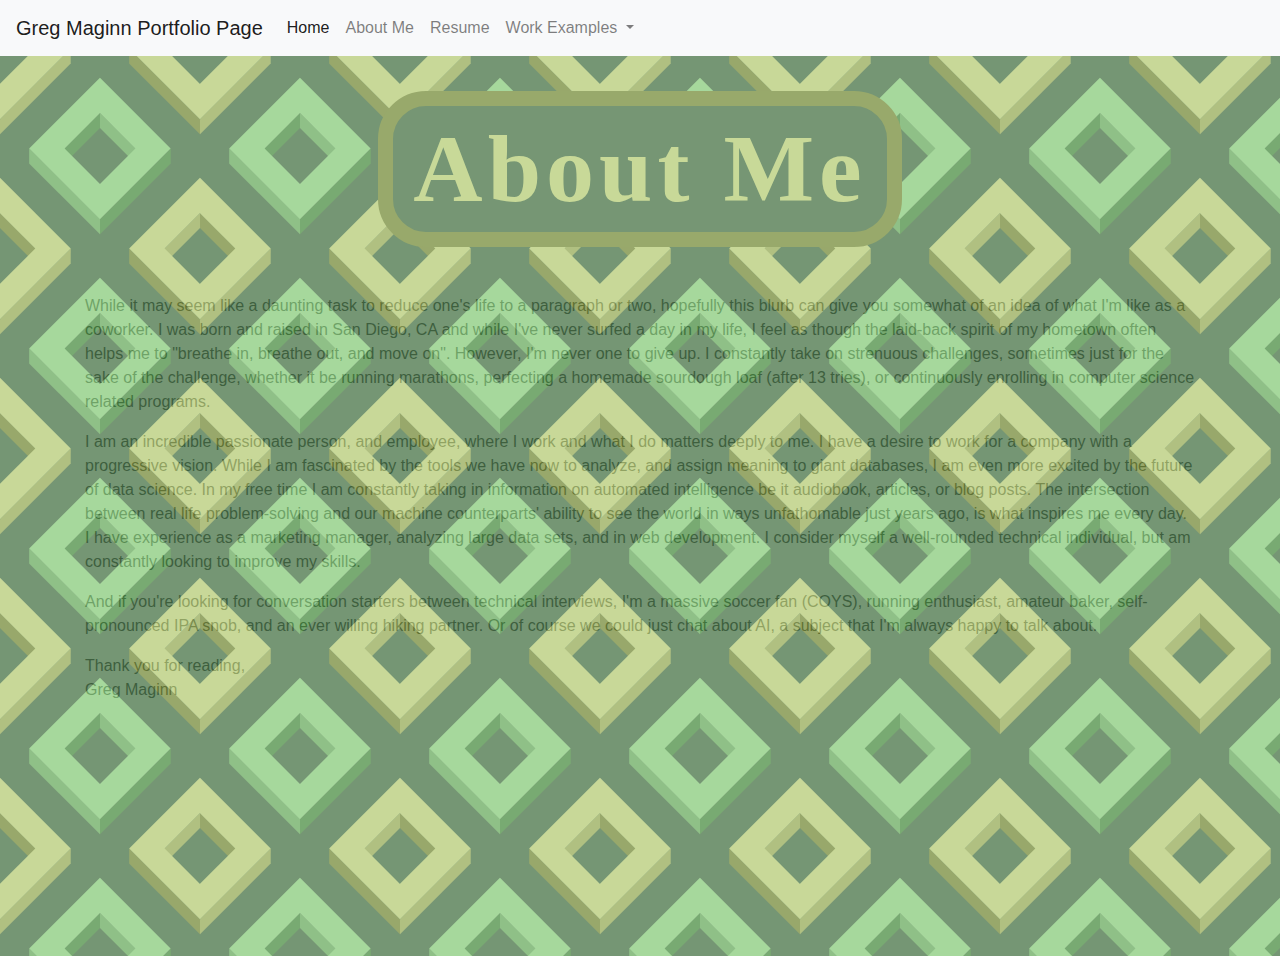
==== about_me.html @ bd5ff5a9 "completed the about me page" ====
<!DOCTYPE html>
<html lang="en">

<head>
  <meta charset="UTF-8">
  <meta name="viewport" content="width=device-width, initial-scale=1.0">
  <meta http-equiv="X-UA-Compatible" content="ie=edge">
  <title>Greg Maginn Portfolio Page</title>

  
  
  <!-- Bring in our bootstrap stylesheet -->
  <link rel="stylesheet" href="https://stackpath.bootstrapcdn.com/bootstrap/4.3.1/css/bootstrap.min.css" integrity="sha384-ggOyR0iXCbMQv3Xipma34MD+dH/1fQ784/j6cY/iJTQUOhcWr7x9JvoRxT2MZw1T" crossorigin="anonymous">


  <!-- Our CSS -->
  <link rel="stylesheet" type="text/css" href="styles.css">

  <!--social media buttons-->
  <link rel="stylesheet" href="https://cdnjs.cloudflare.com/ajax/libs/font-awesome/4.7.0/css/font-awesome.min.css">
  <style></style>

</head>

<nav class="navbar navbar-expand-lg navbar-light bg-light">
    <a class="navbar-brand" href="/"> Greg Maginn Portfolio Page </a>
     <button class="navbar-toggler" type="button" data-toggle="collapse" data-target="#navbarSupportedContent" aria-controls="navbarSupportedContent" aria-expanded="false" aria-label="Toggle navigation">
        <span class="navbar-toggler-icon"></span>
      </button>
    
      <div class="collapse navbar-collapse" id="navbarSupportedContent">
        <ul class="navbar-nav mr-auto">
          <li class="nav-item active">
            <a class="nav-link" href="/">Home <span class="sr-only"></span></a>
          </li>
          <li class="nav-item">
            <a class="nav-link" href="/about_me">About Me</a>
          </li>
          <li class="nav-item">
            <a class="nav-link" href="/images/Greg Maginn Resume 2021- Sept.docx (2).pdf" target="_blank"> Resume </a>
          </li>
          
          <li class="nav-item dropdown">
            <a class="nav-link dropdown-toggle" href="#" id="navbarDropdown" role="button" data-toggle="dropdown" aria-haspopup="true" aria-expanded="false">
              Work Examples
            </a>
            <div class="dropdown-menu dropdown-menu-right" aria-labelledby="navbarDropdown">
              <a class="dropdown-item" href="/franchise_location_sentiment">SuperPyMe Project</a>
              <a class="dropdown-item" href="/change_in_sentiment">Yelp Visualization Project</a>
              <a class="dropdown-item" href="/avg_city_sentiment">Github Repo</a>
              <a class="dropdown-item" href="/tableau_vis">Other Links</a>
            </div>
          </li>
          
          </li>
        </ul>
  
      </div>
  </nav>
<body>

    <div class="hero">
        <h1 class="textbox"> About Me</h1>
    
          <div class="container aboutme">
          <div class="row"></div>
          <div class="row">
       
            </div>
                <p>
                    While it may seem like a daunting task to reduce one's life to a paragraph or two, hopefully this blurb can give you somewhat of an idea of what I'm like as a coworker.
                    I was born and raised in San Diego, CA and while I've never surfed a day in my life, I feel as though the laid-back spirit of my hometown often helps me to "breathe in, breathe out, and move on".
                    However, I'm never one to give up. I constantly take on strenuous challenges, sometimes just for the sake of the challenge, whether it be running marathons, perfecting a homemade sourdough loaf (after 13 tries), or continuously enrolling in computer science related programs.
                </p>
                <p>
                    I am an incredible passionate person, and employee, where I work and what I do matters deeply to me. I have a desire to work for a company with a progressive vision. 
                    While I am fascinated by the tools we have now to analyze, and assign meaning to giant databases, I am even more excited by the future of data science. 
                    In my free time I am constantly taking in information on automated intelligence be it audiobook, articles, or blog posts.
                    The intersection between real life problem-solving and our machine counterparts' ability to see the world in ways unfathomable just years ago, is what inspires me every day.
                    I have experience as a marketing manager, analyzing large data sets, and in web development. I consider myself a well-rounded technical individual, but am constantly looking to improve my skills.
                </p>
                <p>
                    And if you're looking for conversation starters between technical interviews, I'm a massive soccer fan (COYS), running enthusiast, amateur baker, self-pronounced IPA snob, and an ever willing hiking partner. Or of course we could just chat about AI, a subject that I'm always happy to talk about.
                </p>
                <p style="margin-bottom: 0;">
                    Thank you for reading,
                </p>
                <p>Greg Maginn</p>
</body>
---- styles.css ----
*, *::before, *::after {
    box-sizing: border-box;
  }

.mainbody{
    position: absolute;
    background-color: rgb(200,217,152);
    padding: 0px;
    margin: 5%;
    border: solid 15px rgb(152,169,107);
    border-radius: .5em;
    top: 150px;

}

.leftbody{
    border-right: 4px double #b0c182;
    border-right: 100%;
    font-size: 1.25rem;
    font-weight: bold;
    padding: 20px;
    padding-left: 40px;
    padding-right: 40;
}


.textbox{
    border: solid 15px rgb(152,169,107);
    border-radius: .5em;
    background-color: rgb(118,150,116);
    padding: 20px;
    margin: 30px;
    position: absolute;
    top:5px;
    font-size: 6rem;
    font-weight: bolder;
    letter-spacing: 5px;
    font-family: 'Trocchi', serif;
    line-height: .9;
    color: rgb(200,217,152);
    text-align: center;
}


.hero{
    position: relative;
    height: 100vh;
    width: 100%;
    display: flex;
    align-items: center;
    justify-content: center;
}

.hero::before {
        content:"";
        background-color: #487346;
        background-image: url("data:image/svg+xml,%3Csvg xmlns='http://www.w3.org/2000/svg' width='200' height='200' viewBox='0 0 200 200'%3E%3Cg %3E%3Cpolygon fill='%234c8e43' points='100 57.1 64 93.1 71.5 100.6 100 72.1'/%3E%3Cpolygon fill='%236aac5f' points='100 57.1 100 72.1 128.6 100.6 136.1 93.1'/%3E%3Cpolygon fill='%234c8e43' points='100 163.2 100 178.2 170.7 107.5 170.8 92.4'/%3E%3Cpolygon fill='%236aac5f' points='100 163.2 29.2 92.5 29.2 107.5 100 178.2'/%3E%3Cpath fill='%2389CC7C' d='M100 21.8L29.2 92.5l70.7 70.7l70.7-70.7L100 21.8z M100 127.9L64.6 92.5L100 57.1l35.4 35.4L100 127.9z'/%3E%3Cpolygon fill='%23768c3a' points='0 157.1 0 172.1 28.6 200.6 36.1 193.1'/%3E%3Cpolygon fill='%2396ac58' points='70.7 200 70.8 192.4 63.2 200'/%3E%3Cpolygon fill='%23B6CC76' points='27.8 200 63.2 200 70.7 192.5 0 121.8 0 157.2 35.3 192.5'/%3E%3Cpolygon fill='%2396ac58' points='200 157.1 164 193.1 171.5 200.6 200 172.1'/%3E%3Cpolygon fill='%23768c3a' points='136.7 200 129.2 192.5 129.2 200'/%3E%3Cpolygon fill='%23B6CC76' points='172.1 200 164.6 192.5 200 157.1 200 157.2 200 121.8 200 121.8 129.2 192.5 136.7 200'/%3E%3Cpolygon fill='%23768c3a' points='129.2 0 129.2 7.5 200 78.2 200 63.2 136.7 0'/%3E%3Cpolygon fill='%23B6CC76' points='200 27.8 200 27.9 172.1 0 136.7 0 200 63.2 200 63.2'/%3E%3Cpolygon fill='%2396ac58' points='63.2 0 0 63.2 0 78.2 70.7 7.5 70.7 0'/%3E%3Cpolygon fill='%23B6CC76' points='0 63.2 63.2 0 27.8 0 0 27.8'/%3E%3C/g%3E%3C/svg%3E");
        background-size:auto;
        position: absolute;
        top:0px;
        right: 0px;
        left: 0px;
        bottom: 0px;
        opacity:.75;

}

img.thumb {
    border: 1px solid #000;
    border-radius: 4px;
    padding: 5px;
    width: 100px;
}

img:hover{
    box-shadow: 0 0 2px 1px rgba(0, 140, 186, 0.5);
}

center{
    display: block;
    margin-left: auto;
    margin-right: auto;
    width:50%

}

.lower-links{
    border-top:4px double #b0c182 ;
    padding: 20px;
}

h2{
    font-family: "Trebuchet MS", sans-serif;
    font-size: 1.6em;
    color:#487346;
}

img.social{
    width:100px;
    padding: 20px;
}
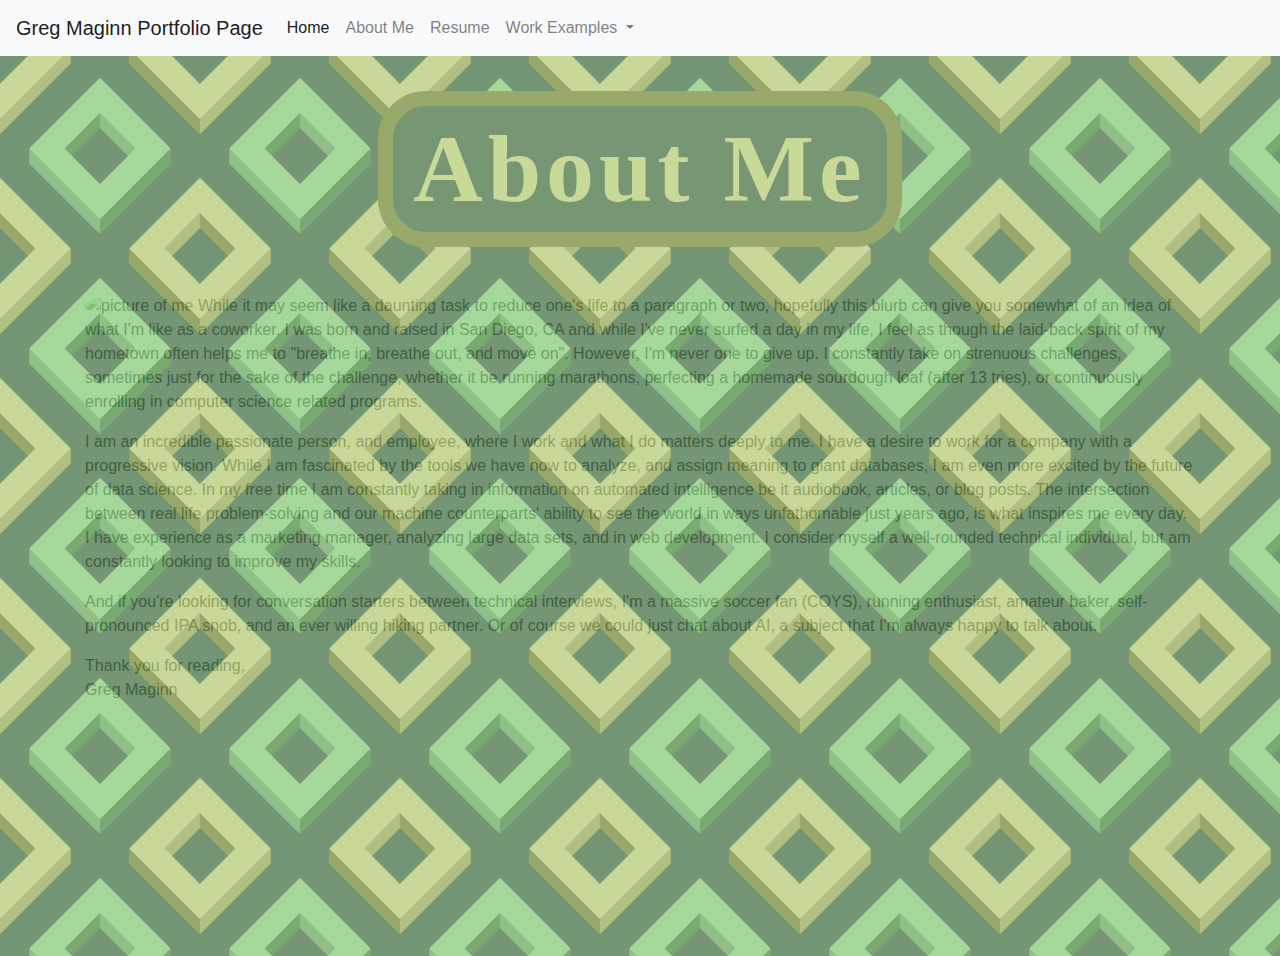
==== commit 1aab8dae: "final picture of me" ====
--- a/about_me.html
+++ b/about_me.html
@@ -34,7 +34,7 @@
             <a class="nav-link" href="/">Home <span class="sr-only"></span></a>
           </li>
           <li class="nav-item">
-            <a class="nav-link" href="/about_me">About Me</a>
+            <a class="nav-link" href="/about_me.html">About Me</a>
           </li>
           <li class="nav-item">
             <a class="nav-link" href="/images/Greg Maginn Resume 2021- Sept.docx (2).pdf" target="_blank"> Resume </a>
@@ -68,6 +68,7 @@
        
             </div>
                 <p>
+                    <img src="/images/ME" alt="picture of me" style="border-radius: 50%;">
                     While it may seem like a daunting task to reduce one's life to a paragraph or two, hopefully this blurb can give you somewhat of an idea of what I'm like as a coworker.
                     I was born and raised in San Diego, CA and while I've never surfed a day in my life, I feel as though the laid-back spirit of my hometown often helps me to "breathe in, breathe out, and move on".
                     However, I'm never one to give up. I constantly take on strenuous challenges, sometimes just for the sake of the challenge, whether it be running marathons, perfecting a homemade sourdough loaf (after 13 tries), or continuously enrolling in computer science related programs.
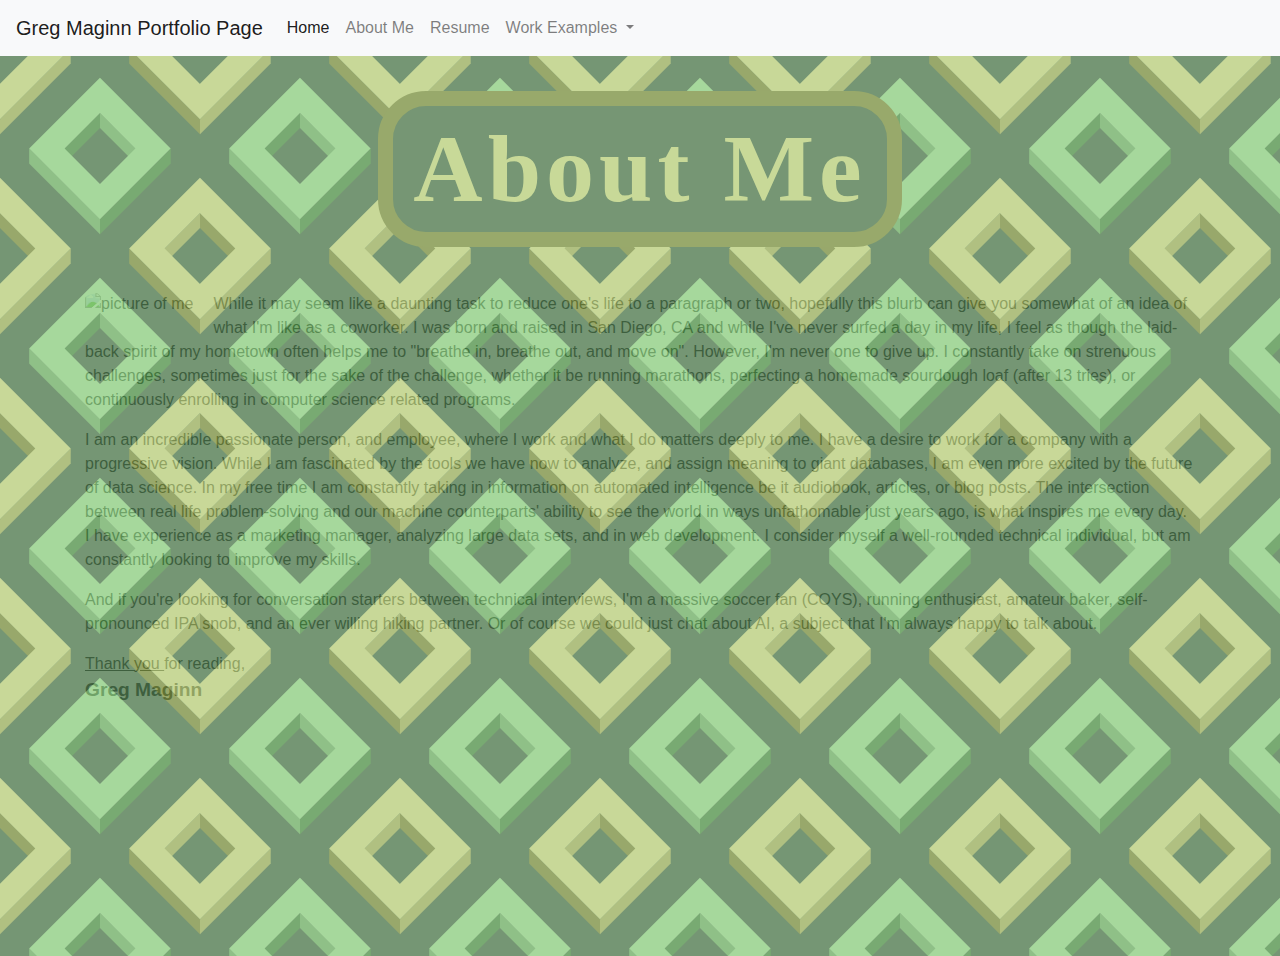
==== commit 66471abc: "final push for windows" ====
--- a/about_me.html
+++ b/about_me.html
@@ -67,12 +67,14 @@
           <div class="row">
        
             </div>
-                <p>
-                    <img src="/images/ME" alt="picture of me" style="border-radius: 50%;">
+
+                <p style="float: left;"><img src="/images/ME.jpg" alt="picture of me" style="border-radius: 25%; width:150px; height: 180px; margin-right: 20px; align-self:left"></p>
+                <p>  
                     While it may seem like a daunting task to reduce one's life to a paragraph or two, hopefully this blurb can give you somewhat of an idea of what I'm like as a coworker.
                     I was born and raised in San Diego, CA and while I've never surfed a day in my life, I feel as though the laid-back spirit of my hometown often helps me to "breathe in, breathe out, and move on".
                     However, I'm never one to give up. I constantly take on strenuous challenges, sometimes just for the sake of the challenge, whether it be running marathons, perfecting a homemade sourdough loaf (after 13 tries), or continuously enrolling in computer science related programs.
                 </p>
+
                 <p>
                     I am an incredible passionate person, and employee, where I work and what I do matters deeply to me. I have a desire to work for a company with a progressive vision. 
                     While I am fascinated by the tools we have now to analyze, and assign meaning to giant databases, I am even more excited by the future of data science. 
@@ -84,7 +86,8 @@
                     And if you're looking for conversation starters between technical interviews, I'm a massive soccer fan (COYS), running enthusiast, amateur baker, self-pronounced IPA snob, and an ever willing hiking partner. Or of course we could just chat about AI, a subject that I'm always happy to talk about.
                 </p>
                 <p style="margin-bottom: 0;">
-                    Thank you for reading,
+                    <u>Thank you </u>for reading,
                 </p>
-                <p>Greg Maginn</p>
+                <p style="font-size: larger;"><b>Greg Maginn</b></p>
+
 </body>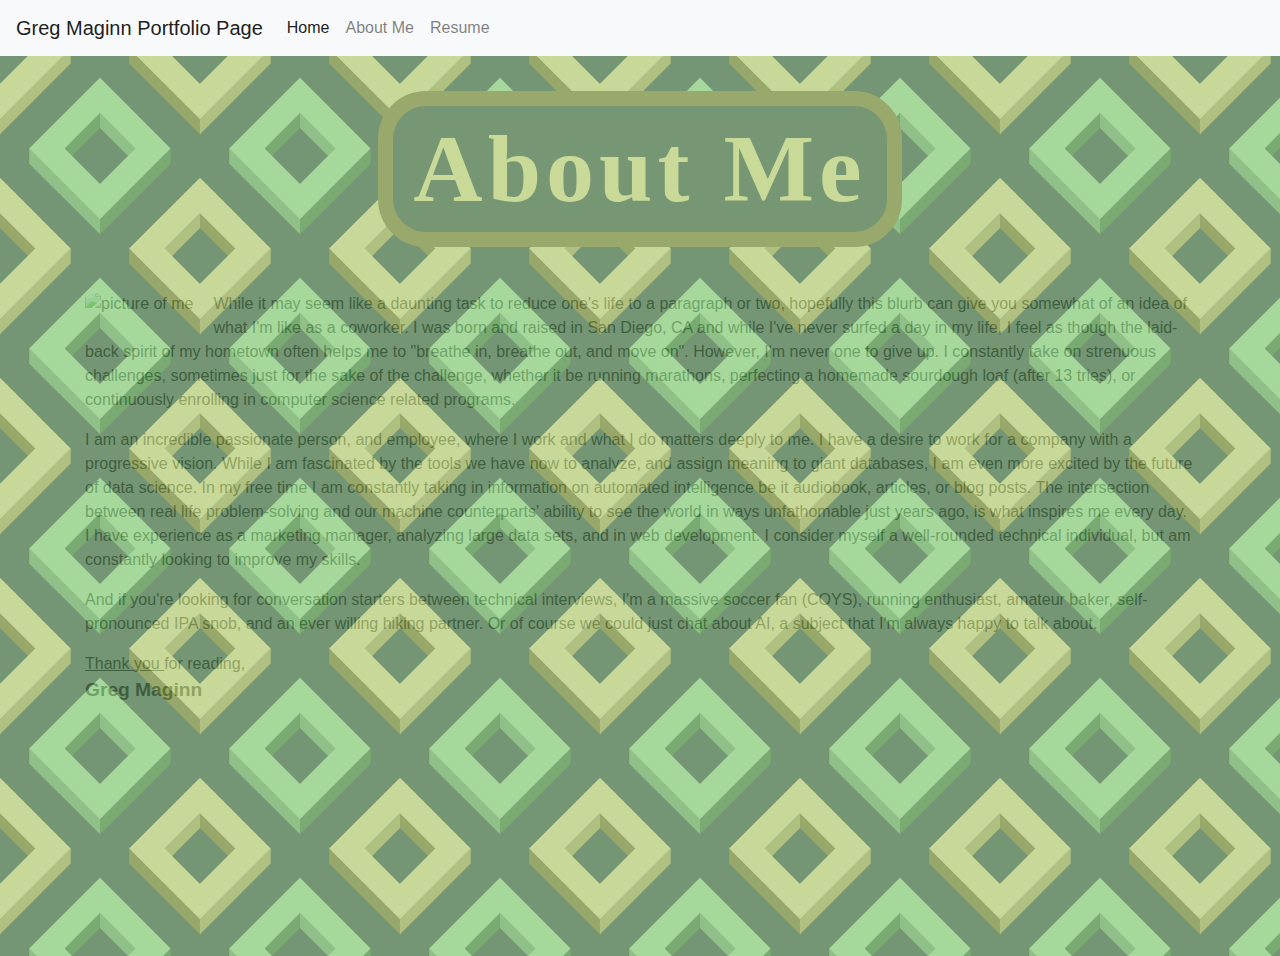
==== commit 6d88ffa1: "final push" ====
--- a/about_me.html
+++ b/about_me.html
@@ -40,18 +40,6 @@
             <a class="nav-link" href="/images/Greg Maginn Resume 2021- Sept.docx (2).pdf" target="_blank"> Resume </a>
           </li>
           
-          <li class="nav-item dropdown">
-            <a class="nav-link dropdown-toggle" href="#" id="navbarDropdown" role="button" data-toggle="dropdown" aria-haspopup="true" aria-expanded="false">
-              Work Examples
-            </a>
-            <div class="dropdown-menu dropdown-menu-right" aria-labelledby="navbarDropdown">
-              <a class="dropdown-item" href="/franchise_location_sentiment">SuperPyMe Project</a>
-              <a class="dropdown-item" href="/change_in_sentiment">Yelp Visualization Project</a>
-              <a class="dropdown-item" href="/avg_city_sentiment">Github Repo</a>
-              <a class="dropdown-item" href="/tableau_vis">Other Links</a>
-            </div>
-          </li>
-          
           </li>
         </ul>
   
